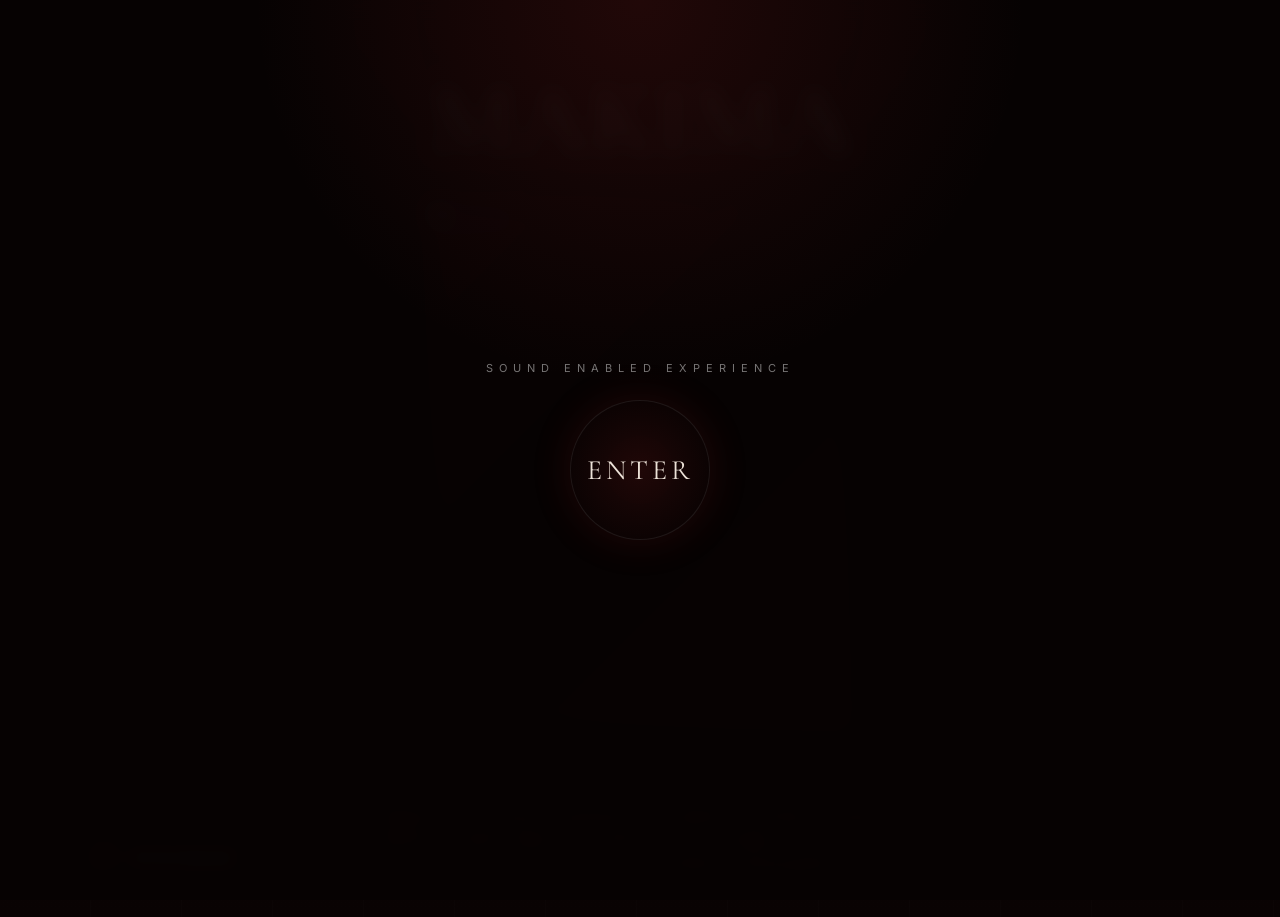
==== index.html @ 91cbb3f1 "Fix HTML encoding issues in index.html" ====
<!DOCTYPE html>
<html lang="es">

<head>

  <meta charset="UTF-8">
  <meta name="viewport" content="width=device-width, initial-scale=1.0">

  <title>Makima Aesthetic</title>

  <link rel="preconnect" href="https://fonts.googleapis.com">
  <link rel="preconnect" href="https://fonts.gstatic.com" crossorigin>

  <link href="https://fonts.googleapis.com/css2?family=Cormorant+Garamond:wght@300;400;600&family=Inter:wght@300;400;500&display=swap" rel="stylesheet">

  <link rel="stylesheet" href="style.css">

</head>

<body>

  <!-- INTRO -->

  <div id="intro-screen">

    <div class="intro-content">

      <span class="intro-small">
        sound enabled experience
      </span>

      <button id="enter-btn">
        ENTER
      </button>

    </div>

  </div>

  <!-- PLAYER -->

  <div id="youtube-player"></div>

  <!-- CONTENIDO -->

  <main class="hero">

    <div class="side-text">
      CONTROL • SILENCE • DEVOTION
    </div>

    <span class="label">
      Chainsaw Man Inspired
    </span>

    <h1 class="title">
      MAKIMA
    </h1>

    <!-- IMAGEN -->

    <a
      href="https://www.tiktok.com/@caesena.ls/video/7641800985324621074"
      target="_blank"
      class="image-frame"
    >

      <img
        src="https://i.pinimg.com/736x/8b/07/cc/8b07cc609db1ff0488b3058dac57f233.jpg"
        alt="Makima"
      >

      <div class="overlay">
        <span>Ver Video</span>
      </div>

    </a>

    <div class="line"></div>

    <p class="description">
      Elegancia fría, presencia dominante y una estética minimalista inspirada en Makima.
      El diseño dirige toda la atención hacia la imagen central con tonos oscuros,
      rojos profundos y una atmósfera cinematográfica.
    </p>

    <!-- MUSIC PLAYER -->

    <a
      class="music-player"
      href="https://www.youtube.com/watch?v=3KnHgNT7Dd4"
      target="_blank"
    >

      <div class="music-visual">

        <span></span>
        <span></span>
        <span></span>

      </div>

      <div class="music-info">

        <span class="music-label">
          now playing
        </span>

        <span class="music-name">
          Hot Girl Bummer
        </span>

      </div>

    </a>

  </main>

  <!-- SCRIPT -->

  <script>

    const enterBtn = document.getElementById("enter-btn");
    const introScreen = document.getElementById("intro-screen");

    const videoID = "3KnHgNT7Dd4";

    let player;

    const tag = document.createElement("script");

    tag.src = "https://www.youtube.com/iframe_api";

    document.body.appendChild(tag);

    function onYouTubeIframeAPIReady() {

      player = new YT.Player("youtube-player", {

        height: "1",
        width: "1",

        videoId: videoID,

        playerVars: {

          autoplay: 0,
          controls: 0,
          loop: 1,
          playlist: videoID,
          modestbranding: 1,
          rel: 0,
          fs: 0

        }

      });

    }

    enterBtn.addEventListener("click", () => {

      introScreen.classList.add("hide");

      if (player) {

        player.setVolume(40);

        player.playVideo();

      }

    });

  </script>

</body>
</html>
---- style.css ----
:root{
    --bg:#120909;
    --bg-soft:#1b1010;
    --wine:#781d1d;
    --red:#b52b2b;
    --bone:#ece2d8;
    --text:#f6efea;
    --muted:#ab9c95;
    --shadow:rgba(0,0,0,.6);
}

*{
    margin:0;
    padding:0;
    box-sizing:border-box;
}

body{

    min-height:100dvh;

    display:flex;
    justify-content:center;
    align-items:center;

    overflow-x:hidden;

    background:
    radial-gradient(circle at top,
    rgba(181,43,43,.12),
    transparent 40%),

    linear-gradient(
    to bottom,
    #160909,
    #090303);

    font-family:'Inter',sans-serif;

    color:var(--text);

    position:relative;
}

/* FONDO */

body::before{

    content:"";

    position:absolute;
    inset:0;

    background:
    repeating-linear-gradient(
        90deg,
        transparent 0px,
        transparent 90px,
        rgba(255,255,255,.015) 91px
    );

    pointer-events:none;
}

/* HERO */

.hero{

    width:100%;
    max-width:1200px;

    display:flex;
    flex-direction:column;
    align-items:center;
    justify-content:center;

    padding:40px 20px;

    position:relative;
}

/* TEXTO VERTICAL */

.side-text{

    position:absolute;

    right:20px;
    top:50%;

    transform:
    translateY(-50%)
    rotate(180deg);

    writing-mode:vertical-rl;

    font-size:11px;

    letter-spacing:5px;

    color:rgba(255,255,255,.18);

    text-transform:uppercase;
}

/* LABEL */

.label{

    text-transform:uppercase;

    letter-spacing:6px;

    font-size:12px;

    color:var(--muted);

    margin-bottom:18px;

    text-align:center;
}

/* TITULO */

.title{

    font-family:'Cormorant Garamond',serif;

    font-size:clamp(3rem,8vw,7rem);

    font-weight:600;

    line-height:.9;

    margin-bottom:40px;

    color:var(--bone);

    text-shadow:
    0 0 25px rgba(181,43,43,.2);

    text-align:center;
}

/* IMAGEN */

.image-frame{

    width:min(420px,90vw);

    aspect-ratio:4/5;

    overflow:hidden;

    position:relative;

    background:var(--bg-soft);

    border:
    1px solid rgba(255,255,255,.08);

    box-shadow:
    0 20px 60px var(--shadow);

    text-decoration:none;
}

.image-frame::before{

    content:"";

    position:absolute;
    inset:-2px;

    background:
    linear-gradient(
        135deg,
        rgba(181,43,43,.3),
        transparent 35%,
        transparent 65%,
        rgba(181,43,43,.2)
    );

    z-index:2;
}

.image-frame img{

    width:100%;
    height:100%;

    object-fit:cover;

    transition:
    transform .8s ease,
    filter .6s ease;

    filter:
    brightness(.9)
    contrast(1.05)
    saturate(.95);
}

.image-frame:hover img{

    transform:scale(1.04);

    filter:
    brightness(1)
    contrast(1.08)
    saturate(1);
}

/* OVERLAY */

.overlay{

    position:absolute;
    inset:0;

    background:rgba(0,0,0,.35);

    display:flex;
    justify-content:center;
    align-items:center;

    opacity:0;

    transition:.4s ease;

    z-index:3;
}

.overlay span{

    border:
    1px solid rgba(255,255,255,.2);

    padding:12px 22px;

    backdrop-filter:blur(5px);

    color:white;

    font-size:13px;

    letter-spacing:3px;

    text-transform:uppercase;
}

.image-frame:hover .overlay{
    opacity:1;
}

/* LINEA */

.line{

    width:120px;
    height:1px;

    margin:35px 0;

    background:
    linear-gradient(
        to right,
        transparent,
        var(--red),
        transparent
    );
}

/* DESCRIPCION */

.description{

    max-width:550px;

    text-align:center;

    color:var(--muted);

    font-size:14px;

    line-height:1.8;

    letter-spacing:.4px;
}

/* PLAYER */

.music-player{

    position:absolute;

    bottom:35px;
    left:35px;

    display:flex;
    align-items:center;
    gap:18px;

    padding:14px 18px;

    text-decoration:none;

    border:
    1px solid rgba(255,255,255,.08);

    background:
    rgba(255,255,255,.03);

    backdrop-filter:blur(10px);

    transition:.4s ease;
}

.music-player:hover{

    border:
    1px solid rgba(181,43,43,.25);

    transform:translateY(-2px);
}

/* BARRAS */

.music-visual{

    display:flex;
    align-items:flex-end;
    gap:4px;

    height:24px;
}

.music-visual span{

    width:3px;

    background:var(--red);

    border-radius:10px;

    animation:musicBounce 1s infinite ease-in-out;
}

.music-visual span:nth-child(1){
    height:10px;
    animation-delay:0s;
}

.music-visual span:nth-child(2){
    height:20px;
    animation-delay:.2s;
}

.music-visual span:nth-child(3){
    height:14px;
    animation-delay:.4s;
}

/* TEXTO */

.music-info{

    display:flex;
    flex-direction:column;
}

.music-label{

    color:rgba(255,255,255,.35);

    font-size:10px;

    text-transform:uppercase;

    letter-spacing:4px;
}

.music-name{

    margin-top:2px;

    color:var(--bone);

    font-size:13px;

    letter-spacing:.4px;
}

/* INTRO */

#intro-screen{

    position:fixed;
    inset:0;

    background:
    radial-gradient(circle at top,
    rgba(181,43,43,.15),
    transparent 35%),

    rgba(7,3,3,.97);

    display:flex;
    justify-content:center;
    align-items:center;

    z-index:9999;

    backdrop-filter:blur(10px);

    transition:1s ease;
}

#intro-screen.hide{

    opacity:0;

    pointer-events:none;
}

/* CONTENIDO INTRO */

.intro-content{

    display:flex;
    flex-direction:column;
    align-items:center;
    gap:25px;
}

.intro-small{

    color:rgba(255,255,255,.45);

    text-transform:uppercase;

    letter-spacing:6px;

    font-size:11px;
}

/* BOTON */

#enter-btn{

    width:140px;
    height:140px;

    border-radius:50%;

    border:
    1px solid rgba(255,255,255,.08);

    background:
    radial-gradient(circle,
    rgba(181,43,43,.15),
    rgba(0,0,0,.2));

    color:var(--bone);

    font-family:'Cormorant Garamond',serif;

    font-size:28px;

    letter-spacing:4px;

    cursor:pointer;

    transition:.5s ease;

    box-shadow:
    0 0 40px rgba(181,43,43,.15);
}

#enter-btn:hover{

    transform:scale(1.05);

    border:
    1px solid rgba(181,43,43,.35);

    box-shadow:
    0 0 60px rgba(181,43,43,.25);
}

/* YOUTUBE */

#youtube-player{

    position:absolute;

    opacity:0;

    pointer-events:none;
}

/* ANIMACION */

@keyframes musicBounce{

    0%{
        transform:scaleY(1);
        opacity:.5;
    }

    50%{
        transform:scaleY(1.6);
        opacity:1;
    }

    100%{
        transform:scaleY(1);
        opacity:.5;
    }
}

/* RESPONSIVE */

@media(max-width:768px){

    .hero{
        padding:25px 20px;
    }

    .side-text{
        display:none;
    }

    .title{
        font-size:clamp(2.8rem,12vw,5rem);
    }

    .description{
        font-size:13px;
        width:100%;
    }

    .music-player{

        position:relative;

        left:auto;
        bottom:auto;

        margin-top:40px;

        transform:scale(.92);
    }

    #enter-btn{

        width:110px;
        height:110px;

        font-size:22px;
    }
}
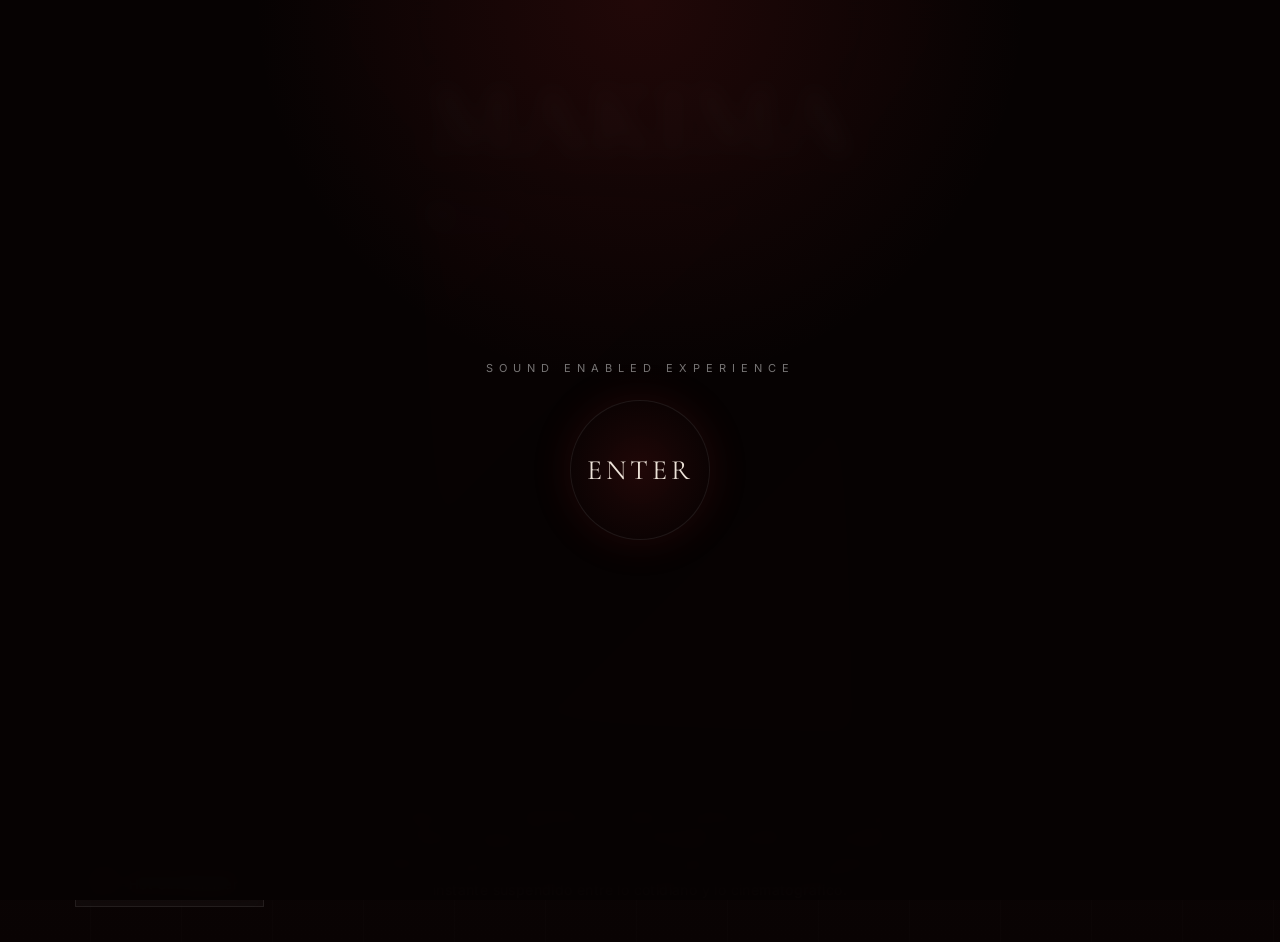
==== commit 901b4568: "Revise description in index.html for clarity Updated the description text to enhance clarity and atm" ====
--- a/index.html
+++ b/index.html
@@ -79,9 +79,10 @@
     <div class="line"></div>
 
     <p class="description">
-      Elegancia fría, presencia dominante y una estética minimalista inspirada en Makima.
-      El diseño dirige toda la atención hacia la imagen central con tonos oscuros,
-      rojos profundos y una atmósfera cinematográfica.
+      Una figura serena y enigmática, envuelta en sombras suaves y luces tenues.
+      La mirada introspectiva y el entorno minimalista transmiten una atmósfera reflexiva, 
+      donde los tonos oscuros y el contraste del rojo y azul sugieren un instante suspendido
+      entre lo cotidiano y lo cinematográfico.
     </p>
 
     <!-- MUSIC PLAYER -->
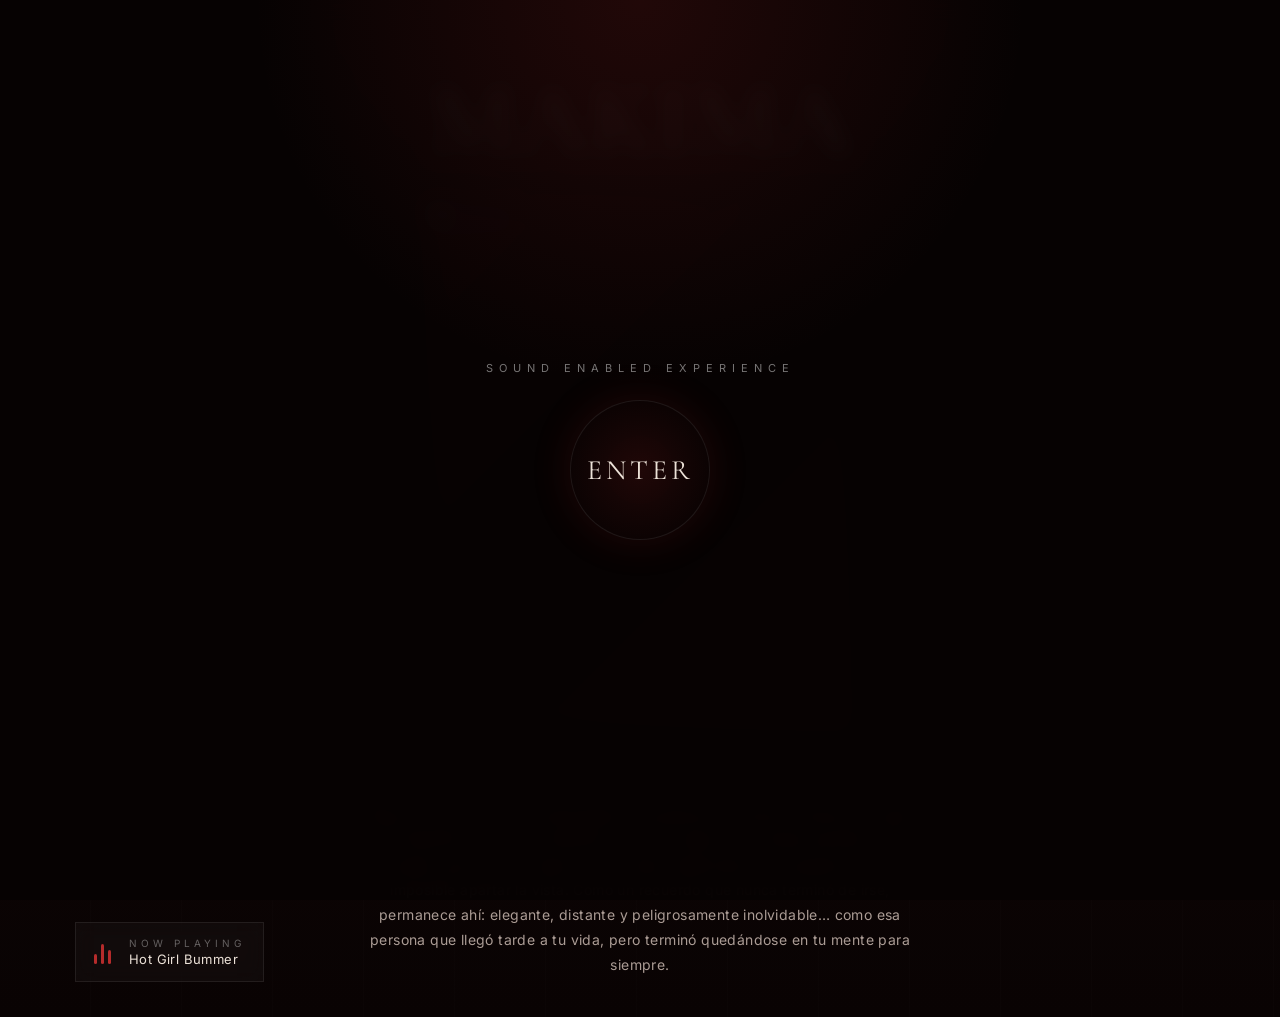
==== commit 0ed1b975: "Revise description for Makima character Updated the description text in the main content section to " ====
--- a/index.html
+++ b/index.html
@@ -79,10 +79,11 @@
     <div class="line"></div>
 
     <p class="description">
-      Una figura serena y enigmática, envuelta en sombras suaves y luces tenues.
-      La mirada introspectiva y el entorno minimalista transmiten una atmósfera reflexiva, 
-      donde los tonos oscuros y el contraste del rojo y azul sugieren un instante suspendido
-      entre lo cotidiano y lo cinematográfico.
+      Bajo las luces frías de la madrugada, su presencia convierte el silencio en algo casi hipnótico.
+      No busca destacar, pero hay algo en su mirada perdida, en la oscuridad suave que la rodea
+      y en la calma melancólica del momento que hace imposible apartar la vista. Como un recuerdo que nunca terminó de irse,
+      permanece ahí: elegante, distante y peligrosamente inolvidable… como esa persona que llegó tarde a tu vida,
+      pero terminó quedándose en tu mente para siempre.
     </p>
 
     <!-- MUSIC PLAYER -->
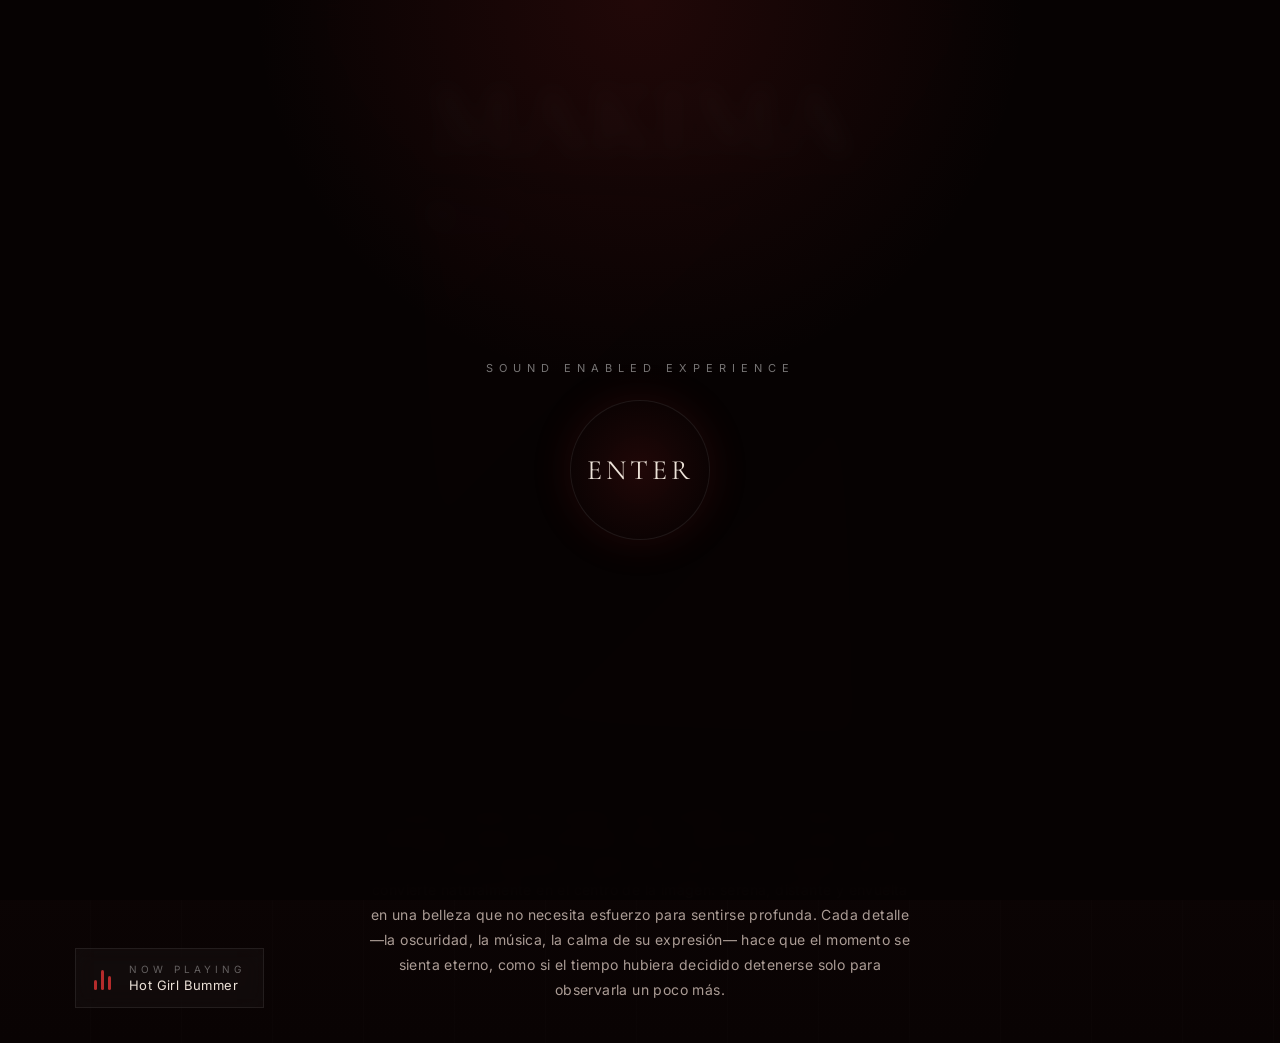
==== commit 899f5110: "Update description text in index.html The HTML structure remains the same, but the description text " ====
--- a/index.html
+++ b/index.html
@@ -79,11 +79,12 @@
     <div class="line"></div>
 
     <p class="description">
-      Bajo las luces frías de la madrugada, su presencia convierte el silencio en algo casi hipnótico.
-      No busca destacar, pero hay algo en su mirada perdida, en la oscuridad suave que la rodea
-      y en la calma melancólica del momento que hace imposible apartar la vista. Como un recuerdo que nunca terminó de irse,
-      permanece ahí: elegante, distante y peligrosamente inolvidable… como esa persona que llegó tarde a tu vida,
-      pero terminó quedándose en tu mente para siempre.
+      La escena se pierde entre sombras, luces azuladas y el ruido silencioso de la madrugada,
+      creando una atmósfera íntima y melancólica que parece sacada de un recuerdo imposible de repetir.
+      Entre todo ese caos tranquilo, ella se convierte naturalmente en el centro de la imagen: serena, distante
+      y envuelta en una belleza que no necesita esfuerzo para sentirse profunda. Cada detalle —la oscuridad,
+      la música, la calma de su expresión— hace que el momento se sienta eterno,
+      como si el tiempo hubiera decidido detenerse solo para observarla un poco más.
     </p>
 
     <!-- MUSIC PLAYER -->
